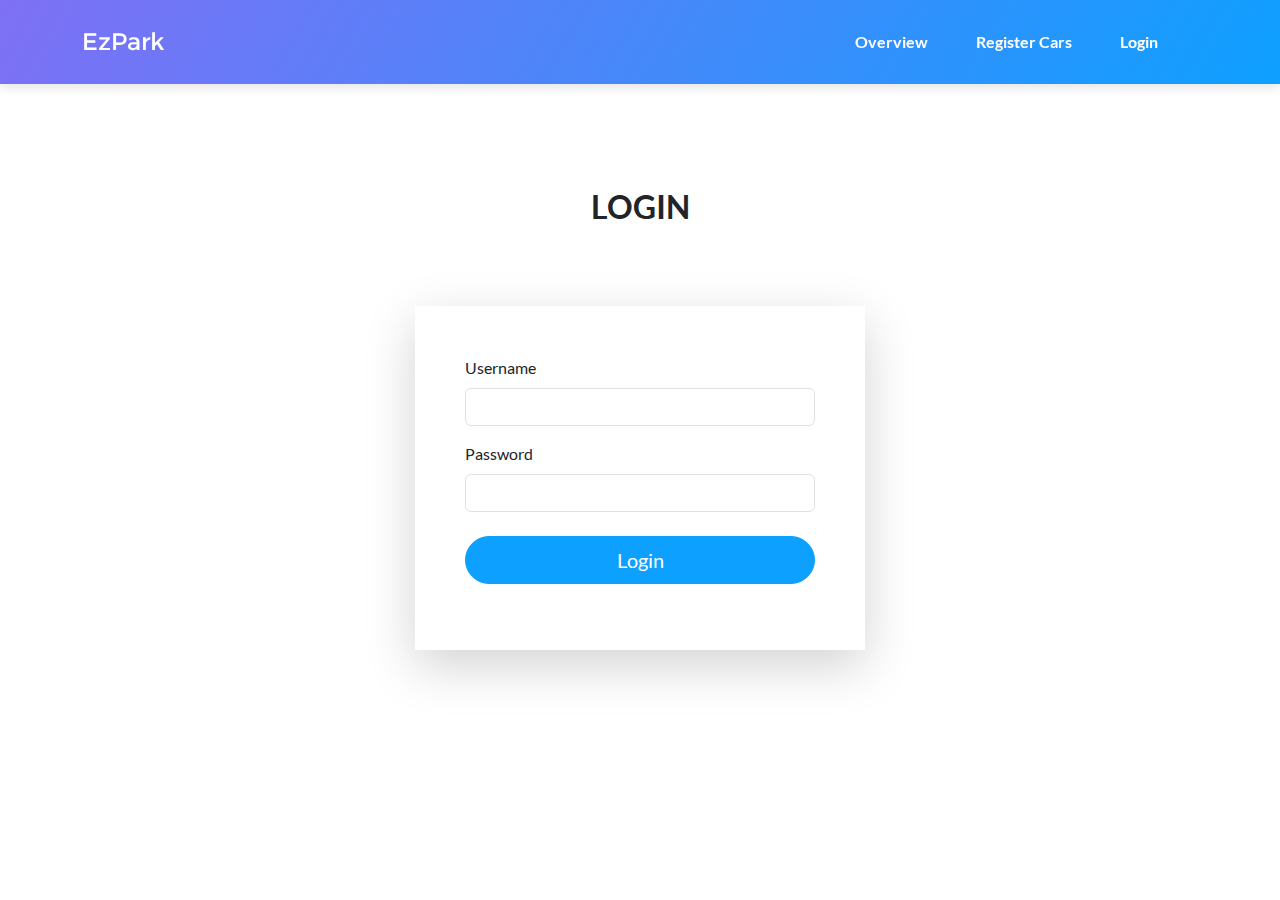
==== Frontend/login.html @ d1c0d08d "Init commit of frontend" ====
<!DOCTYPE html><html data-bs-theme="light"><head><meta charset="utf-8"><meta name="viewport" content="width=device-width, initial-scale=1.0, shrink-to-fit=no"><title>Contact - EzPark</title><link rel="stylesheet" href="assets/bootstrap/css/bootstrap.min.css"><link rel="stylesheet" href="assets/css/styles.min.css"></head><body><nav class="navbar navbar-expand-lg fixed-top portfolio-navbar gradient navbar-dark"><div class="container"><a class="navbar-brand logo" href="#" style="font-family: Alexandria, sans-serif;">EzPark</a><button data-bs-toggle="collapse" class="navbar-toggler" data-bs-target="#navbarNav"><span class="visually-hidden">Toggle navigation</span><span class="navbar-toggler-icon"></span></button><div class="collapse navbar-collapse" id="navbarNav"><ul class="navbar-nav ms-auto"><li class="nav-item"><a class="nav-link" href="overview.html">Overview</a></li><li class="nav-item"><a class="nav-link" href="registerCars.html">Register Cars</a></li><li class="nav-item"><a class="nav-link active" href="login.html">Login</a></li></ul></div></div></nav><main class="page contact-page"><section class="portfolio-block contact"><div class="container"><div class="heading"><h2>Login</h2></div><form class="shadow-lg" data-bs-theme="light" style="max-width: 450px;"><div class="mb-3"><label class="form-label" for="name">Username</label><input class="form-control item" type="text" id="name"></div><div class="mb-3"><label class="form-label" for="subject">Password</label><input class="form-control item" type="text" id="subject"></div><div class="mb-3"></div><div class="mb-3"></div><div class="mb-3 mt-4"><button class="btn btn-primary btn-lg d-block w-100" type="submit">Login</button></div></form></div></section></main><script src="assets/bootstrap/js/bootstrap.min.js"></script><script src="assets/js/script.min.js"></script></body></html>
---- Frontend/assets/css/styles.min.css ----
@font-face{font-family:Alexandria;src:url(../../assets/fonts/Alexandria-411d4407ad83625bc1e40f845a32b468.woff2) format('woff2');font-weight:400;font-style:normal;font-display:swap;unicode-range:U+0600-06FF,U+0750-077F,U+0870-088E,U+0890-0891,U+0898-08E1,U+08E3-08FF,U+200C-200E,U+2010-2011,U+204F,U+2E41,U+FB50-FDFF,U+FE70-FE74,U+FE76-FEFC,U+102E0-102FB,U+10E60-10E7E,U+10EFD-10EFF,U+1EE00-1EE03,U+1EE05-1EE1F,U+1EE21-1EE22,U+1EE24,U+1EE27,U+1EE29-1EE32,U+1EE34-1EE37,U+1EE39,U+1EE3B,U+1EE42,U+1EE47,U+1EE49,U+1EE4B,U+1EE4D-1EE4F,U+1EE51-1EE52,U+1EE54,U+1EE57,U+1EE59,U+1EE5B,U+1EE5D,U+1EE5F,U+1EE61-1EE62,U+1EE64,U+1EE67-1EE6A,U+1EE6C-1EE72,U+1EE74-1EE77,U+1EE79-1EE7C,U+1EE7E,U+1EE80-1EE89,U+1EE8B-1EE9B,U+1EEA1-1EEA3,U+1EEA5-1EEA9,U+1EEAB-1EEBB,U+1EEF0-1EEF1}@font-face{font-family:Alexandria;src:url(../../assets/fonts/Alexandria-ba02659b591922b8827af14168321c81.woff2) format('woff2');font-weight:400;font-style:normal;font-display:swap;unicode-range:U+0102-0103,U+0110-0111,U+0128-0129,U+0168-0169,U+01A0-01A1,U+01AF-01B0,U+0300-0301,U+0303-0304,U+0308-0309,U+0323,U+0329,U+1EA0-1EF9,U+20AB}@font-face{font-family:Alexandria;src:url(../../assets/fonts/Alexandria-002806a514b520f4cc02aa3ef69afc62.woff2) format('woff2');font-weight:400;font-style:normal;font-display:swap;unicode-range:U+0100-02AF,U+0304,U+0308,U+0329,U+1E00-1E9F,U+1EF2-1EFF,U+2020,U+20A0-20AB,U+20AD-20C0,U+2113,U+2C60-2C7F,U+A720-A7FF}@font-face{font-family:Alexandria;src:url(../../assets/fonts/Alexandria-c9624c3f6e687de70b91d53ae9754530.woff2) format('woff2');font-weight:400;font-style:normal;font-display:swap;unicode-range:U+0000-00FF,U+0131,U+0152-0153,U+02BB-02BC,U+02C6,U+02DA,U+02DC,U+0304,U+0308,U+0329,U+2000-206F,U+2074,U+20AC,U+2122,U+2191,U+2193,U+2212,U+2215,U+FEFF,U+FFFD}@font-face{font-family:Lato;src:url(../../assets/fonts/Lato-ff54c608e77aa45d6d7fe812d5603c24.woff2) format('woff2');font-weight:300;font-style:normal;font-display:swap;unicode-range:U+0100-02AF,U+0304,U+0308,U+0329,U+1E00-1E9F,U+1EF2-1EFF,U+2020,U+20A0-20AB,U+20AD-20C0,U+2113,U+2C60-2C7F,U+A720-A7FF}@font-face{font-family:Lato;src:url(../../assets/fonts/Lato-56d4f452a028c443cc47b3fadf4ce597.woff2) format('woff2');font-weight:300;font-style:normal;font-display:swap;unicode-range:U+0000-00FF,U+0131,U+0152-0153,U+02BB-02BC,U+02C6,U+02DA,U+02DC,U+0304,U+0308,U+0329,U+2000-206F,U+2074,U+20AC,U+2122,U+2191,U+2193,U+2212,U+2215,U+FEFF,U+FFFD}@font-face{font-family:Lato;src:url(../../assets/fonts/Lato-86b6ba3051c727f86b5bebe10ec3d60e.woff2) format('woff2');font-weight:400;font-style:normal;font-display:swap;unicode-range:U+0100-02AF,U+0304,U+0308,U+0329,U+1E00-1E9F,U+1EF2-1EFF,U+2020,U+20A0-20AB,U+20AD-20C0,U+2113,U+2C60-2C7F,U+A720-A7FF}@font-face{font-family:Lato;src:url(../../assets/fonts/Lato-94b6e1f3e395174bc9a2ac26a293a78d.woff2) format('woff2');font-weight:400;font-style:normal;font-display:swap;unicode-range:U+0000-00FF,U+0131,U+0152-0153,U+02BB-02BC,U+02C6,U+02DA,U+02DC,U+0304,U+0308,U+0329,U+2000-206F,U+2074,U+20AC,U+2122,U+2191,U+2193,U+2212,U+2215,U+FEFF,U+FFFD}@font-face{font-family:Lato;src:url(../../assets/fonts/Lato-55e3fc6a5a6463f26fe1663dd67c13dc.woff2) format('woff2');font-weight:700;font-style:normal;font-display:swap;unicode-range:U+0100-02AF,U+0304,U+0308,U+0329,U+1E00-1E9F,U+1EF2-1EFF,U+2020,U+20A0-20AB,U+20AD-20C0,U+2113,U+2C60-2C7F,U+A720-A7FF}@font-face{font-family:Lato;src:url(../../assets/fonts/Lato-51893472f68d786b7cec684fd0a2af6d.woff2) format('woff2');font-weight:700;font-style:normal;font-display:swap;unicode-range:U+0000-00FF,U+0131,U+0152-0153,U+02BB-02BC,U+02C6,U+02DA,U+02DC,U+0304,U+0308,U+0329,U+2000-206F,U+2074,U+20AC,U+2122,U+2191,U+2193,U+2212,U+2215,U+FEFF,U+FFFD}.pika-single{z-index:9999;display:block;position:relative;color:#333;background:#fff;border:1px solid #ccc;border-bottom-color:#bbb;font-family:"Helvetica Neue",Helvetica,Arial,sans-serif}.pika-single:after,.pika-single:before{content:" ";display:table}.pika-single:after{clear:both}.pika-single.is-hidden{display:none}.pika-single.is-bound{position:absolute;box-shadow:0 5px 15px -5px rgba(0,0,0,.5)}.pika-lendar{float:left;width:240px;margin:8px}.pika-title{position:relative;text-align:center}.pika-label{display:inline-block;position:relative;z-index:9999;overflow:hidden;margin:0;padding:5px 3px;font-size:14px;line-height:20px;font-weight:700;background-color:#fff}.pika-title select{cursor:pointer;position:absolute;z-index:9998;margin:0;left:0;top:5px;opacity:0}.pika-next,.pika-prev{display:block;cursor:pointer;position:relative;outline:0;border:0;padding:0;width:20px;height:30px;text-indent:20px;white-space:nowrap;overflow:hidden;background-color:transparent;background-position:center center;background-repeat:no-repeat;background-size:75% 75%;opacity:.5}.pika-next:hover,.pika-prev:hover{opacity:1}.is-rtl .pika-next,.pika-prev{float:left;background-image:url([data-uri])}.is-rtl .pika-prev,.pika-next{float:right;background-image:url([data-uri])}.pika-next.is-disabled,.pika-prev.is-disabled{cursor:default;opacity:.2}.pika-select{display:inline-block}.pika-table{width:100%;border-collapse:collapse;border-spacing:0;border:0}.pika-table td,.pika-table th{width:14.285714285714286%;padding:0}.pika-table th{color:#999;font-size:12px;line-height:25px;font-weight:700;text-align:center}.pika-button{cursor:pointer;display:block;box-sizing:border-box;-moz-box-sizing:border-box;outline:0;border:0;margin:0;width:100%;padding:5px;color:#666;font-size:12px;line-height:15px;text-align:right;background:#f5f5f5}.pika-week{font-size:11px;color:#999}.is-today .pika-button{color:#3af;font-weight:700}.has-event .pika-button,.is-selected .pika-button{color:#fff;font-weight:700;background:#3af;box-shadow:inset 0 1px 3px #178fe5;border-radius:3px}.has-event .pika-button{background:#005da9;box-shadow:inset 0 1px 3px #0076c9}.is-disabled .pika-button,.is-inrange .pika-button{background:#d5e9f7}.is-startrange .pika-button{color:#fff;background:#6cb31d;box-shadow:none;border-radius:3px}.is-endrange .pika-button{color:#fff;background:#3af;box-shadow:none;border-radius:3px}.is-disabled .pika-button{pointer-events:none;cursor:default;color:#999;opacity:.3}.is-outside-current-month .pika-button{color:#999;opacity:.3}.is-selection-disabled{pointer-events:none;cursor:default}.pika-button:hover,.pika-row.pick-whole-week:hover .pika-button{color:#fff;background:#ff8000;box-shadow:none;border-radius:3px}.pika-table abbr{border-bottom:none;cursor:help}.page-footer .links a{font-size:1.2rem}.portfolio-block.cv .group .item{border-bottom:1px solid var(--bs-dark-bg-subtle)}
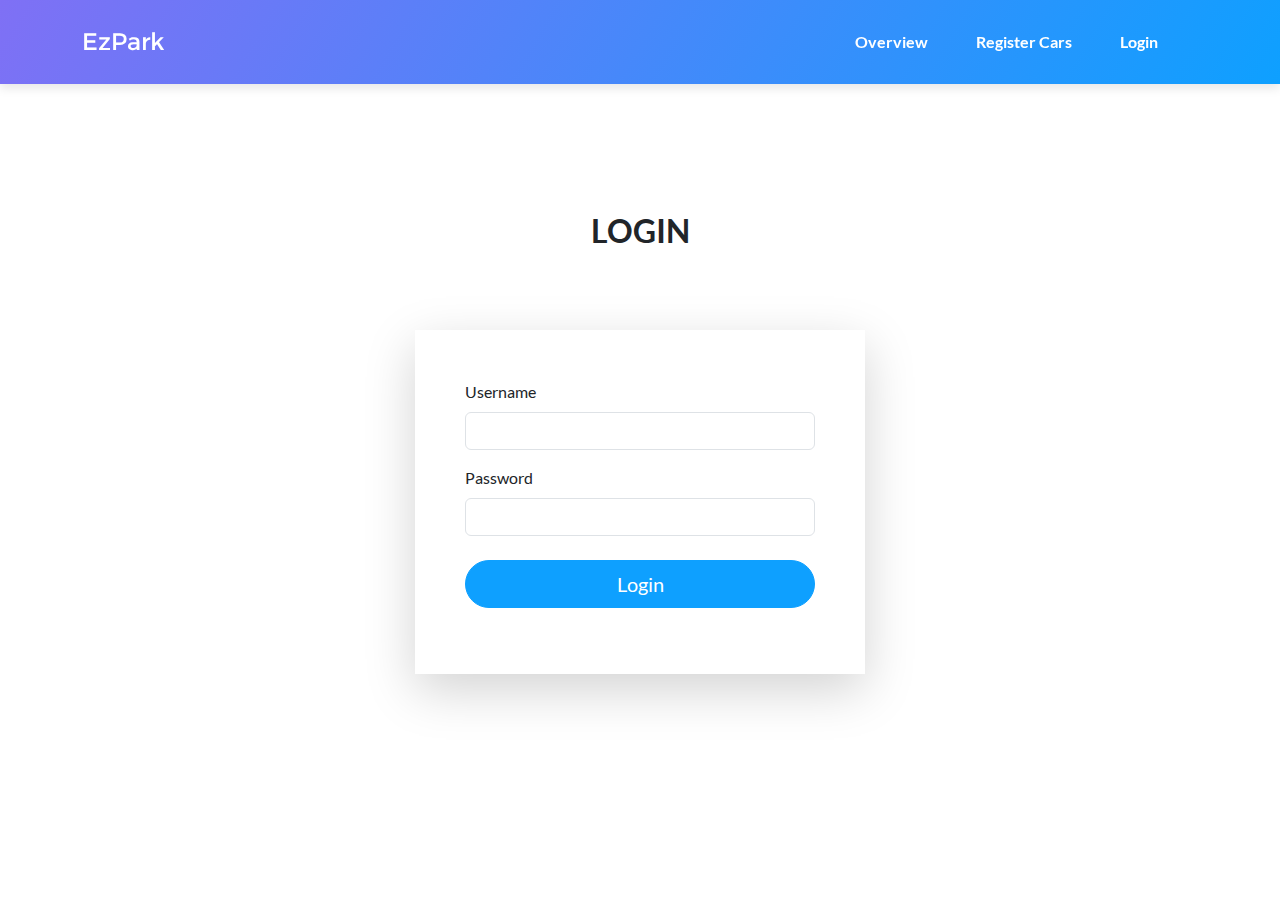
==== commit 7e540406: "test" ====
--- a/Frontend/login.html
+++ b/Frontend/login.html
@@ -1 +1,47 @@
-<!DOCTYPE html><html data-bs-theme="light"><head><meta charset="utf-8"><meta name="viewport" content="width=device-width, initial-scale=1.0, shrink-to-fit=no"><title>Contact - EzPark</title><link rel="stylesheet" href="assets/bootstrap/css/bootstrap.min.css"><link rel="stylesheet" href="assets/css/styles.min.css"></head><body><nav class="navbar navbar-expand-lg fixed-top portfolio-navbar gradient navbar-dark"><div class="container"><a class="navbar-brand logo" href="#" style="font-family: Alexandria, sans-serif;">EzPark</a><button data-bs-toggle="collapse" class="navbar-toggler" data-bs-target="#navbarNav"><span class="visually-hidden">Toggle navigation</span><span class="navbar-toggler-icon"></span></button><div class="collapse navbar-collapse" id="navbarNav"><ul class="navbar-nav ms-auto"><li class="nav-item"><a class="nav-link" href="overview.html">Overview</a></li><li class="nav-item"><a class="nav-link" href="registerCars.html">Register Cars</a></li><li class="nav-item"><a class="nav-link active" href="login.html">Login</a></li></ul></div></div></nav><main class="page contact-page"><section class="portfolio-block contact"><div class="container"><div class="heading"><h2>Login</h2></div><form class="shadow-lg" data-bs-theme="light" style="max-width: 450px;"><div class="mb-3"><label class="form-label" for="name">Username</label><input class="form-control item" type="text" id="name"></div><div class="mb-3"><label class="form-label" for="subject">Password</label><input class="form-control item" type="text" id="subject"></div><div class="mb-3"></div><div class="mb-3"></div><div class="mb-3 mt-4"><button class="btn btn-primary btn-lg d-block w-100" type="submit">Login</button></div></form></div></section></main><script src="assets/bootstrap/js/bootstrap.min.js"></script><script src="assets/js/script.min.js"></script></body></html>+<!DOCTYPE html>
+<html data-bs-theme="light">
+
+<head>
+    <meta charset="utf-8">
+    <meta name="viewport" content="width=device-width, initial-scale=1.0, shrink-to-fit=no">
+    <title>Contact - EzPark</title>
+    <link rel="stylesheet" href="assets/bootstrap/css/bootstrap.min.css">
+    <link rel="stylesheet" href="assets/css/Alexandria.css">
+    <link rel="stylesheet" href="assets/css/Lato.css">
+    <link rel="stylesheet" href="assets/css/pikaday.min.css">
+</head>
+
+<body>
+    <nav class="navbar navbar-expand-lg fixed-top portfolio-navbar gradient navbar-dark">
+        <div class="container"><a class="navbar-brand logo" href="#" style="font-family: Alexandria, sans-serif;">EzPark</a><button data-bs-toggle="collapse" class="navbar-toggler" data-bs-target="#navbarNav"><span class="visually-hidden">Toggle navigation</span><span class="navbar-toggler-icon"></span></button>
+            <div class="collapse navbar-collapse" id="navbarNav">
+                <ul class="navbar-nav ms-auto">
+                    <li class="nav-item"><a class="nav-link" href="overview.html">Overview</a></li>
+                    <li class="nav-item"><a class="nav-link" href="registerCars.html">Register Cars</a></li>
+                    <li class="nav-item"><a class="nav-link active" href="login.html">Login</a></li>
+                </ul>
+            </div>
+        </div>
+    </nav>test
+    <main class="page contact-page">
+        <section class="portfolio-block contact">
+            <div class="container">
+                <div class="heading">
+                    <h2>Login</h2>
+                </div>
+                <form class="shadow-lg" data-bs-theme="light" style="max-width: 450px;">
+                    <div class="mb-3"><label class="form-label" for="name">Username</label><input class="form-control item" type="text" id="name"></div>
+                    <div class="mb-3"><label class="form-label" for="subject">Password</label><input class="form-control item" type="text" id="subject"></div>
+                    <div class="mb-3"></div>
+                    <div class="mb-3"></div>
+                    <div class="mb-3 mt-4"><button class="btn btn-primary btn-lg d-block w-100" type="submit">Login</button></div>
+                </form>
+            </div>
+        </section>
+    </main>
+    <script src="assets/bootstrap/js/bootstrap.min.js"></script>
+    <script src="assets/js/pikaday.min.js"></script>
+    <script src="assets/js/theme.js"></script>
+</body>
+
+</html>--- a/Frontend/assets/css/Alexandria.css
+++ b/Frontend/assets/css/Alexandria.css
@@ -0,0 +1,35 @@
+@font-face {
+	font-family: 'Alexandria';
+	src: url(../../assets/fonts/Alexandria-411d4407ad83625bc1e40f845a32b468.woff2) format('woff2');
+	font-weight: 400;
+	font-style: normal;
+	font-display: swap;
+	unicode-range: U+0600-06FF, U+0750-077F, U+0870-088E, U+0890-0891, U+0898-08E1, U+08E3-08FF, U+200C-200E, U+2010-2011, U+204F, U+2E41, U+FB50-FDFF, U+FE70-FE74, U+FE76-FEFC, U+102E0-102FB, U+10E60-10E7E, U+10EFD-10EFF, U+1EE00-1EE03, U+1EE05-1EE1F, U+1EE21-1EE22, U+1EE24, U+1EE27, U+1EE29-1EE32, U+1EE34-1EE37, U+1EE39, U+1EE3B, U+1EE42, U+1EE47, U+1EE49, U+1EE4B, U+1EE4D-1EE4F, U+1EE51-1EE52, U+1EE54, U+1EE57, U+1EE59, U+1EE5B, U+1EE5D, U+1EE5F, U+1EE61-1EE62, U+1EE64, U+1EE67-1EE6A, U+1EE6C-1EE72, U+1EE74-1EE77, U+1EE79-1EE7C, U+1EE7E, U+1EE80-1EE89, U+1EE8B-1EE9B, U+1EEA1-1EEA3, U+1EEA5-1EEA9, U+1EEAB-1EEBB, U+1EEF0-1EEF1;
+}
+
+@font-face {
+	font-family: 'Alexandria';
+	src: url(../../assets/fonts/Alexandria-ba02659b591922b8827af14168321c81.woff2) format('woff2');
+	font-weight: 400;
+	font-style: normal;
+	font-display: swap;
+	unicode-range: U+0102-0103, U+0110-0111, U+0128-0129, U+0168-0169, U+01A0-01A1, U+01AF-01B0, U+0300-0301, U+0303-0304, U+0308-0309, U+0323, U+0329, U+1EA0-1EF9, U+20AB;
+}
+
+@font-face {
+	font-family: 'Alexandria';
+	src: url(../../assets/fonts/Alexandria-002806a514b520f4cc02aa3ef69afc62.woff2) format('woff2');
+	font-weight: 400;
+	font-style: normal;
+	font-display: swap;
+	unicode-range: U+0100-02AF, U+0304, U+0308, U+0329, U+1E00-1E9F, U+1EF2-1EFF, U+2020, U+20A0-20AB, U+20AD-20C0, U+2113, U+2C60-2C7F, U+A720-A7FF;
+}
+
+@font-face {
+	font-family: 'Alexandria';
+	src: url(../../assets/fonts/Alexandria-c9624c3f6e687de70b91d53ae9754530.woff2) format('woff2');
+	font-weight: 400;
+	font-style: normal;
+	font-display: swap;
+	unicode-range: U+0000-00FF, U+0131, U+0152-0153, U+02BB-02BC, U+02C6, U+02DA, U+02DC, U+0304, U+0308, U+0329, U+2000-206F, U+2074, U+20AC, U+2122, U+2191, U+2193, U+2212, U+2215, U+FEFF, U+FFFD;
+}--- a/Frontend/assets/css/Lato.css
+++ b/Frontend/assets/css/Lato.css
@@ -0,0 +1,53 @@
+@font-face {
+	font-family: 'Lato';
+	src: url(../../assets/fonts/Lato-ff54c608e77aa45d6d7fe812d5603c24.woff2) format('woff2');
+	font-weight: 300;
+	font-style: normal;
+	font-display: swap;
+	unicode-range: U+0100-02AF, U+0304, U+0308, U+0329, U+1E00-1E9F, U+1EF2-1EFF, U+2020, U+20A0-20AB, U+20AD-20C0, U+2113, U+2C60-2C7F, U+A720-A7FF;
+}
+
+@font-face {
+	font-family: 'Lato';
+	src: url(../../assets/fonts/Lato-56d4f452a028c443cc47b3fadf4ce597.woff2) format('woff2');
+	font-weight: 300;
+	font-style: normal;
+	font-display: swap;
+	unicode-range: U+0000-00FF, U+0131, U+0152-0153, U+02BB-02BC, U+02C6, U+02DA, U+02DC, U+0304, U+0308, U+0329, U+2000-206F, U+2074, U+20AC, U+2122, U+2191, U+2193, U+2212, U+2215, U+FEFF, U+FFFD;
+}
+
+@font-face {
+	font-family: 'Lato';
+	src: url(../../assets/fonts/Lato-86b6ba3051c727f86b5bebe10ec3d60e.woff2) format('woff2');
+	font-weight: 400;
+	font-style: normal;
+	font-display: swap;
+	unicode-range: U+0100-02AF, U+0304, U+0308, U+0329, U+1E00-1E9F, U+1EF2-1EFF, U+2020, U+20A0-20AB, U+20AD-20C0, U+2113, U+2C60-2C7F, U+A720-A7FF;
+}
+
+@font-face {
+	font-family: 'Lato';
+	src: url(../../assets/fonts/Lato-94b6e1f3e395174bc9a2ac26a293a78d.woff2) format('woff2');
+	font-weight: 400;
+	font-style: normal;
+	font-display: swap;
+	unicode-range: U+0000-00FF, U+0131, U+0152-0153, U+02BB-02BC, U+02C6, U+02DA, U+02DC, U+0304, U+0308, U+0329, U+2000-206F, U+2074, U+20AC, U+2122, U+2191, U+2193, U+2212, U+2215, U+FEFF, U+FFFD;
+}
+
+@font-face {
+	font-family: 'Lato';
+	src: url(../../assets/fonts/Lato-55e3fc6a5a6463f26fe1663dd67c13dc.woff2) format('woff2');
+	font-weight: 700;
+	font-style: normal;
+	font-display: swap;
+	unicode-range: U+0100-02AF, U+0304, U+0308, U+0329, U+1E00-1E9F, U+1EF2-1EFF, U+2020, U+20A0-20AB, U+20AD-20C0, U+2113, U+2C60-2C7F, U+A720-A7FF;
+}
+
+@font-face {
+	font-family: 'Lato';
+	src: url(../../assets/fonts/Lato-51893472f68d786b7cec684fd0a2af6d.woff2) format('woff2');
+	font-weight: 700;
+	font-style: normal;
+	font-display: swap;
+	unicode-range: U+0000-00FF, U+0131, U+0152-0153, U+02BB-02BC, U+02C6, U+02DA, U+02DC, U+0304, U+0308, U+0329, U+2000-206F, U+2074, U+20AC, U+2122, U+2191, U+2193, U+2212, U+2215, U+FEFF, U+FFFD;
+}--- a/Frontend/assets/css/pikaday.min.css
+++ b/Frontend/assets/css/pikaday.min.css
@@ -0,0 +1,226 @@
+/* !
+ * Pikaday
+ * Copyright © 2014 David Bushell | BSD & MIT license | http://dbushell.com/ */
+
+.pika-single {
+  z-index: 9999;
+  display: block;
+  position: relative;
+  color: #333;
+  background: #fff;
+  border: 1px solid #ccc;
+  border-bottom-color: #bbb;
+  font-family: "Helvetica Neue",Helvetica,Arial,sans-serif;
+}
+
+.pika-single:after, .pika-single:before {
+  content: " ";
+  display: table;
+}
+
+.pika-single:after {
+  clear: both;
+}
+
+.pika-single.is-hidden {
+  display: none;
+}
+
+.pika-single.is-bound {
+  position: absolute;
+  box-shadow: 0 5px 15px -5px rgba(0,0,0,.5);
+}
+
+.pika-lendar {
+  float: left;
+  width: 240px;
+  margin: 8px;
+}
+
+.pika-title {
+  position: relative;
+  text-align: center;
+}
+
+.pika-label {
+  display: inline-block;
+  position: relative;
+  z-index: 9999;
+  overflow: hidden;
+  margin: 0;
+  padding: 5px 3px;
+  font-size: 14px;
+  line-height: 20px;
+  font-weight: 700;
+  background-color: #fff;
+}
+
+.pika-title select {
+  cursor: pointer;
+  position: absolute;
+  z-index: 9998;
+  margin: 0;
+  left: 0;
+  top: 5px;
+  opacity: 0;
+}
+
+.pika-next, .pika-prev {
+  display: block;
+  cursor: pointer;
+  position: relative;
+  outline: 0;
+  border: 0;
+  padding: 0;
+  width: 20px;
+  height: 30px;
+  text-indent: 20px;
+  white-space: nowrap;
+  overflow: hidden;
+  background-color: transparent;
+  background-position: center center;
+  background-repeat: no-repeat;
+  background-size: 75% 75%;
+  opacity: .5;
+}
+
+.pika-next:hover, .pika-prev:hover {
+  opacity: 1;
+}
+
+.is-rtl .pika-next, .pika-prev {
+  float: left;
+  background-image: url([data-uri]);
+}
+
+.is-rtl .pika-prev, .pika-next {
+  float: right;
+  background-image: url([data-uri]);
+}
+
+.pika-next.is-disabled, .pika-prev.is-disabled {
+  cursor: default;
+  opacity: .2;
+}
+
+.pika-select {
+  display: inline-block;
+}
+
+.pika-table {
+  width: 100%;
+  border-collapse: collapse;
+  border-spacing: 0;
+  border: 0;
+}
+
+.pika-table td, .pika-table th {
+  width: 14.285714285714286%;
+  padding: 0;
+}
+
+.pika-table th {
+  color: #999;
+  font-size: 12px;
+  line-height: 25px;
+  font-weight: 700;
+  text-align: center;
+}
+
+.pika-button {
+  cursor: pointer;
+  display: block;
+  box-sizing: border-box;
+  -moz-box-sizing: border-box;
+  outline: 0;
+  border: 0;
+  margin: 0;
+  width: 100%;
+  padding: 5px;
+  color: #666;
+  font-size: 12px;
+  line-height: 15px;
+  text-align: right;
+  background: #f5f5f5;
+}
+
+.pika-week {
+  font-size: 11px;
+  color: #999;
+}
+
+.is-today .pika-button {
+  color: #3af;
+  font-weight: 700;
+}
+
+.has-event .pika-button, .is-selected .pika-button {
+  color: #fff;
+  font-weight: 700;
+  background: #3af;
+  box-shadow: inset 0 1px 3px #178fe5;
+  border-radius: 3px;
+}
+
+.has-event .pika-button {
+  background: #005da9;
+  box-shadow: inset 0 1px 3px #0076c9;
+}
+
+.is-disabled .pika-button, .is-inrange .pika-button {
+  background: #d5e9f7;
+}
+
+.is-startrange .pika-button {
+  color: #fff;
+  background: #6cb31d;
+  box-shadow: none;
+  border-radius: 3px;
+}
+
+.is-endrange .pika-button {
+  color: #fff;
+  background: #3af;
+  box-shadow: none;
+  border-radius: 3px;
+}
+
+.is-disabled .pika-button {
+  pointer-events: none;
+  cursor: default;
+  color: #999;
+  opacity: .3;
+}
+
+.is-outside-current-month .pika-button {
+  color: #999;
+  opacity: .3;
+}
+
+.is-selection-disabled {
+  pointer-events: none;
+  cursor: default;
+}
+
+.pika-button:hover, .pika-row.pick-whole-week:hover .pika-button {
+  color: #fff;
+  background: #ff8000;
+  box-shadow: none;
+  border-radius: 3px;
+}
+
+.pika-table abbr {
+  border-bottom: none;
+  cursor: help;
+}
+
+/* # sourceMappingURL=pikaday.min.css.map */
+
+.page-footer .links a {
+  font-size: 1.2rem;
+}
+
+.portfolio-block.cv .group .item {
+  border-bottom: 1px solid var(--bs-dark-bg-subtle);
+}
+
